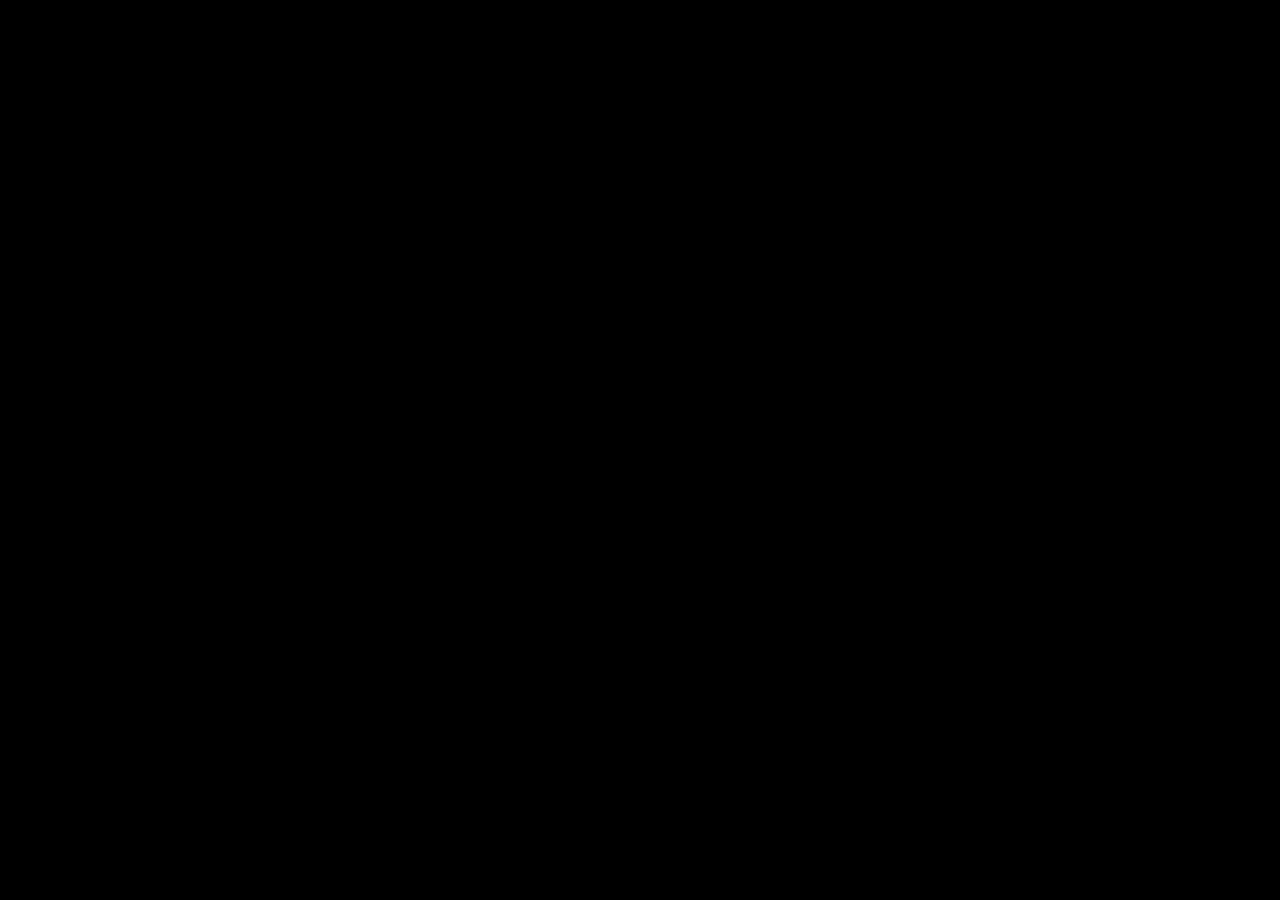
==== desafios/desafio11/index.html @ b224fa89 "desafio 11" ====
<!DOCTYPE html>
<html lang="pt-br">
<head>
    <meta charset="UTF-8">
    <meta name="viewport" content="width=device-width, initial-scale=1.0">
    <title>Astronauta</title>
    <style>
        body {
            background: black url(imagens/espaco.jpg) center center no-repeat fixed;
            background-size: cover;
            margin: 0px;
        }
        
        div {
            height: 100vh;
            background: transparent url('imagens/astronauta.png') center center no-repeat fixed;
            background-size: cover;
        }
    </style>
</head>
<body>
    <div></div>
</body>
</html>
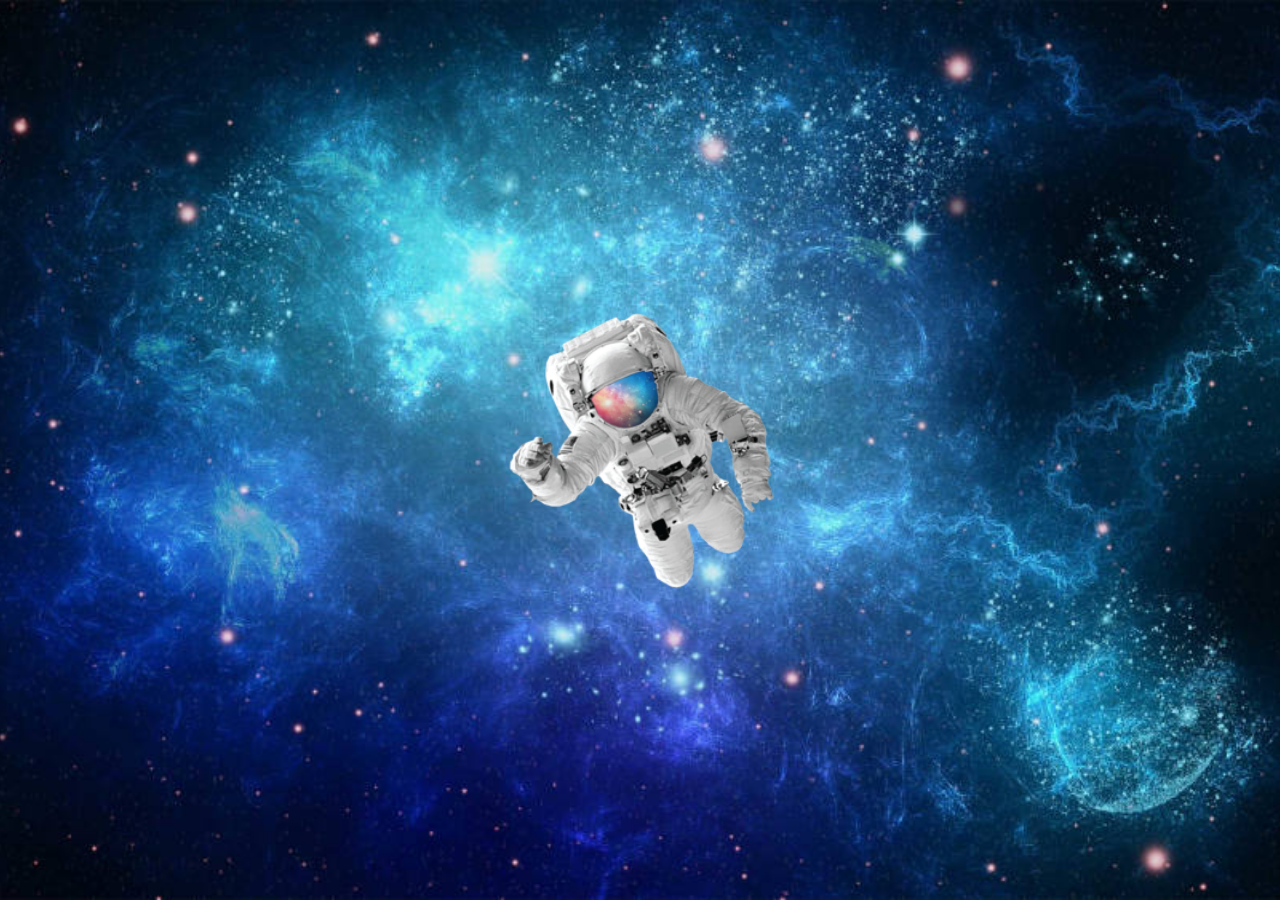
==== commit 6c742451: "atualização desafio 11" ====
--- a/desafios/desafio11/index.html
+++ b/desafios/desafio11/index.html
@@ -6,15 +6,15 @@
     <title>Astronauta</title>
     <style>
         body {
-            background: black url(imagens/espaco.jpg) center center no-repeat fixed;
+            background: black url('imagens/espaco-1000.jpg') center center no-repeat fixed;
             background-size: cover;
             margin: 0px;
         }
         
         div {
             height: 100vh;
-            background: transparent url('imagens/astronauta.png') center center no-repeat fixed;
-            background-size: cover;
+            background: transparent url('imagens/astronauta-250.png') center center no-repeat fixed;
+            background-size: 300px 300px;
         }
     </style>
 </head>
